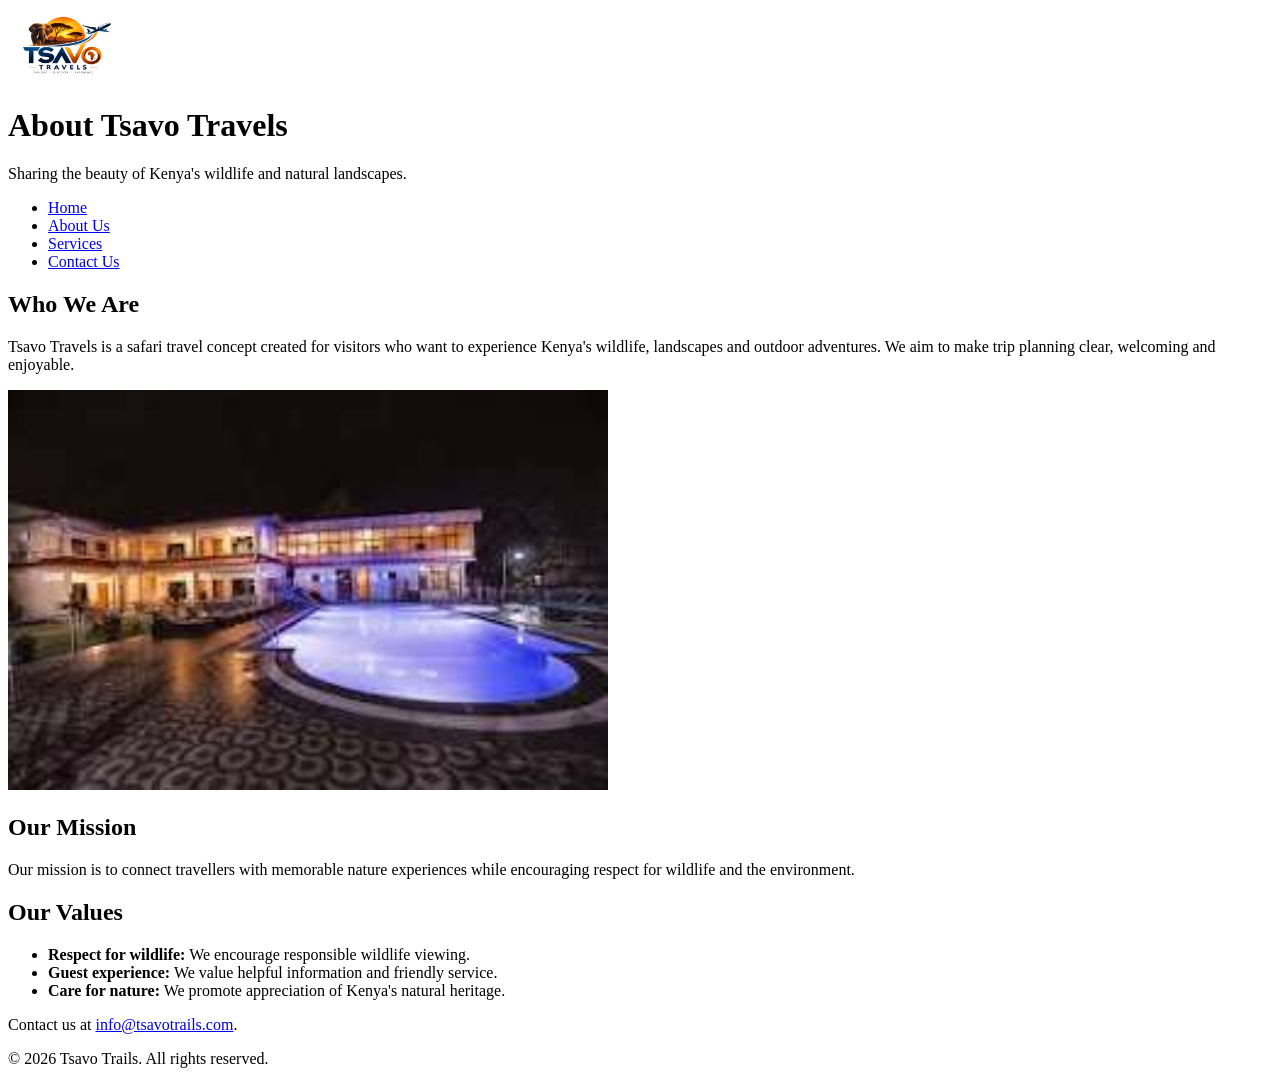
==== about.html @ 03532b06 "Initial commit of Tsavo Travels website" ====
<!DOCTYPE html>
<html lang="en">
<head>
    <meta charset="UTF-8">
    <meta name="viewport" content="width=device-width, initial-scale=1.0">
    <meta http-equiv="X-UA-Compatible" content="IE=edge">
    <title>Tsavo Travels | About Us</title>
</head>
<body>
    <header>
        <img src="Images/Tsavo_Travels_Safari_Sunset_Logo.png" alt="Tsavo Travels safari logo" width="110">
        <h1>About Tsavo Travels</h1>
        <p>Sharing the beauty of Kenya's wildlife and natural landscapes.</p>
    </header>

    <nav aria-label="Main navigation">
        <ul>
            <li><a href="index.html">Home</a></li>
            <li><a href="about.html">About Us</a></li>
            <li><a href="index.html#services">Services</a></li>
            <li><a href="contactus.html">Contact Us</a></li>
        </ul>
    </nav>

    <main>
        <section>
            <h2>Who We Are</h2>
            <p>Tsavo Travels is a safari travel concept created for visitors who want to experience Kenya's wildlife, landscapes and outdoor adventures. We aim to make trip planning clear, welcoming and enjoyable.</p>
            <img src="Images/Pool.jpg" alt="Sun setting over the wide African savannah" width="600">
        </section>

        <section>
            <h2>Our Mission</h2>
            <p>Our mission is to connect travellers with memorable nature experiences while encouraging respect for wildlife and the environment.</p>
        </section>

        <section>
            <h2>Our Values</h2>
            <ul>
                <li><strong>Respect for wildlife:</strong> We encourage responsible wildlife viewing.</li>
                <li><strong>Guest experience:</strong> We value helpful information and friendly service.</li>
                <li><strong>Care for nature:</strong> We promote appreciation of Kenya's natural heritage.</li>
            </ul>
        </section>
    </main>

    <footer>
        <p>Contact us at <a href="mailto:info@tsavotrails.com">info@tsavotrails.com</a>.</p>
        <p>&copy; 2026 Tsavo Trails. All rights reserved.</p>
    </footer>
</body>
</html>
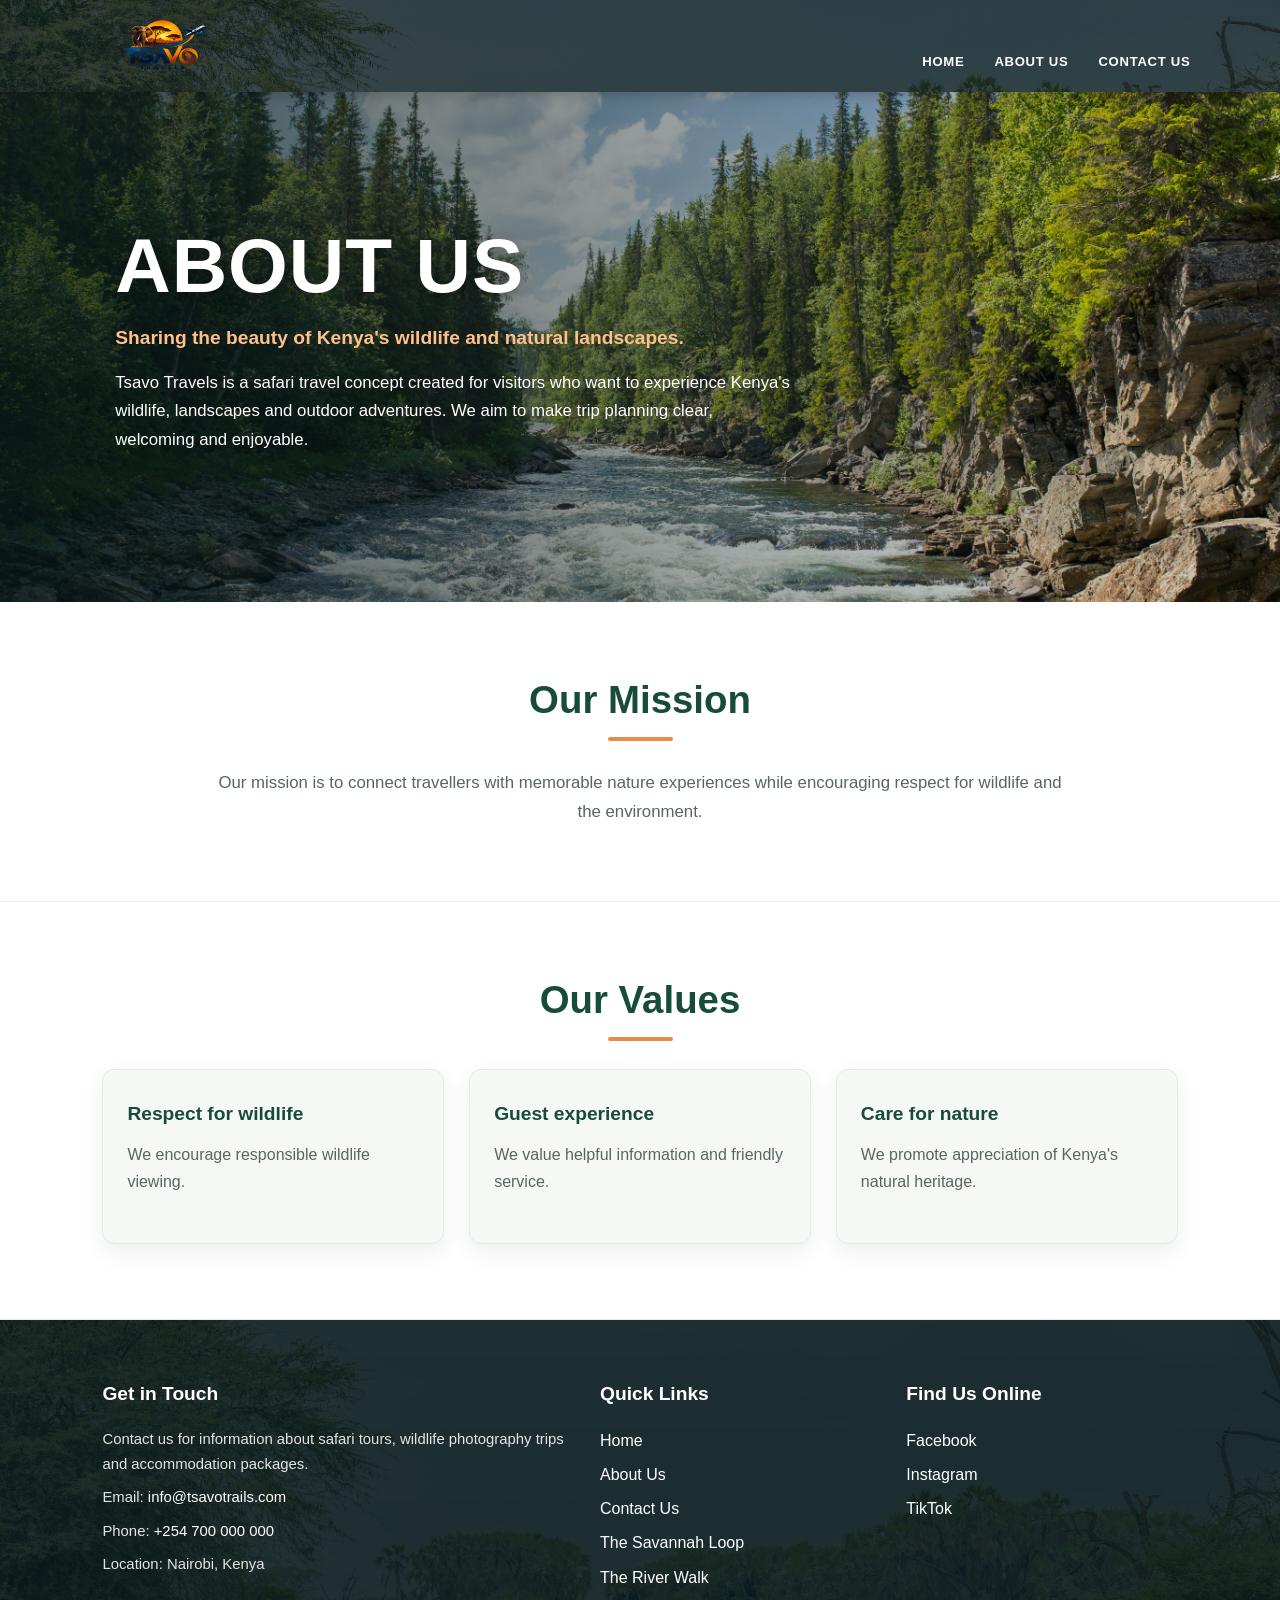
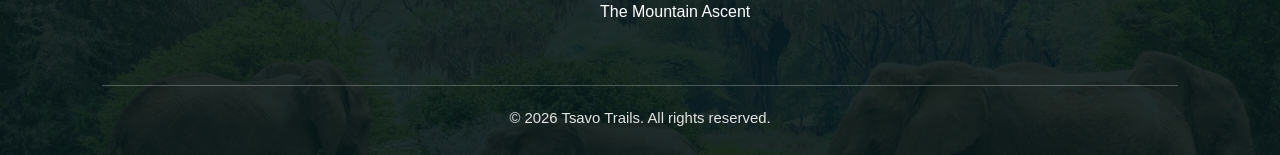
==== commit dc32785d: "Updated Tsavo trails with CSS Updates" ====
--- a/about.html
+++ b/about.html
@@ -4,49 +4,79 @@
     <meta charset="UTF-8">
     <meta name="viewport" content="width=device-width, initial-scale=1.0">
     <meta http-equiv="X-UA-Compatible" content="IE=edge">
-    <title>Tsavo Travels | About Us</title>
+    <meta name="description" content="Learn about Tsavo Trails, our mission and our values.">
+    <title>Tsavo Trails | About Us</title>
+    <link rel="stylesheet" href="css/about.css">
 </head>
 <body>
     <header>
-        <img src="Images/Tsavo_Travels_Safari_Sunset_Logo.png" alt="Tsavo Travels safari logo" width="110">
-        <h1>About Tsavo Travels</h1>
-        <p>Sharing the beauty of Kenya's wildlife and natural landscapes.</p>
+        <a href="index.html" aria-label="Tsavo Trails home">
+            <img src="Images/Tsavo_Trails_Safari_Sunset_Logo.png" alt="Tsavo Trails safari logo" width="145">
+        </a>
+        <nav aria-label="Main navigation">
+            <ul>
+                <li><a href="index.html">Home</a></li>
+                <li><a href="about.html">About Us</a></li>
+                <li><a href="contactus.html">Contact Us</a></li>
+                
+            </ul>
+        </nav>
     </header>
 
-    <nav aria-label="Main navigation">
-        <ul>
-            <li><a href="index.html">Home</a></li>
-            <li><a href="about.html">About Us</a></li>
-            <li><a href="index.html#services">Services</a></li>
-            <li><a href="contactus.html">Contact Us</a></li>
-        </ul>
-    </nav>
-
     <main>
-        <section>
-            <h2>Who We Are</h2>
+        <section id="about-us">
+            <h1>About Us</h1>
+            <p><strong>Sharing the beauty of Kenya's wildlife and natural landscapes.</strong></p>
             <p>Tsavo Travels is a safari travel concept created for visitors who want to experience Kenya's wildlife, landscapes and outdoor adventures. We aim to make trip planning clear, welcoming and enjoyable.</p>
-            <img src="Images/Pool.jpg" alt="Sun setting over the wide African savannah" width="600">
         </section>
 
-        <section>
+        <section id="our-mission">
             <h2>Our Mission</h2>
             <p>Our mission is to connect travellers with memorable nature experiences while encouraging respect for wildlife and the environment.</p>
         </section>
 
-        <section>
+        <section id="our-values">
             <h2>Our Values</h2>
             <ul>
-                <li><strong>Respect for wildlife:</strong> We encourage responsible wildlife viewing.</li>
-                <li><strong>Guest experience:</strong> We value helpful information and friendly service.</li>
-                <li><strong>Care for nature:</strong> We promote appreciation of Kenya's natural heritage.</li>
+                <li><strong>Respect for wildlife</strong>We encourage responsible wildlife viewing.</li>
+                <li><strong>Guest experience</strong>We value helpful information and friendly service.</li>
+                <li><strong>Care for nature</strong>We promote appreciation of Kenya's natural heritage.</li>
             </ul>
         </section>
     </main>
 
     <footer>
-        <p>Contact us at <a href="mailto:info@tsavotrails.com">info@tsavotrails.com</a>.</p>
-        <p>&copy; 2026 Tsavo Trails. All rights reserved.</p>
+        <section id="contact-info">
+            <h2>Get in Touch</h2>
+            <p>Contact us for information about safari tours, wildlife photography trips and accommodation packages.</p>
+            <address>
+                <p>Email: <a href="mailto:info@tsavotrails.com">info@tsavotrails.com</a></p>
+                <p>Phone: <a href="tel:+254700000000">+254 700 000 000</a></p>
+                <p>Location: Nairobi, Kenya</p>
+            </address>
+        </section>
+        <section id="quicklinks">
+            <h2>Quick Links</h2>
+            <ul>
+                <li><a href="index.html">Home</a></li>
+                <li><a href="about.html">About Us</a></li>
+                <li><a href="contactus.html">Contact Us</a></li>
+                <li><a href="trail1.html">The Savannah Loop</a></li>
+                <li><a href="trail2.html">The River Walk</a></li>
+                <li><a href="trail3.html">The Mountain Ascent</a></li>
+            </ul>
+        </section>
+        <section id="social-media">
+            <h2>Find Us Online</h2>
+            <ul>
+                <li><a href="https://www.facebook.com/" target="_blank" rel="noopener noreferrer">Facebook</a></li>
+                <li><a href="https://www.instagram.com/" target="_blank" rel="noopener noreferrer">Instagram</a></li>
+                <li><a href="https://www.tiktok.com/" target="_blank" rel="noopener noreferrer">TikTok</a></li>
+            </ul>
+        </section>
+        <section id="copyright">
+            <p>&copy; 2026 Tsavo Trails. All rights reserved.</p>
+        </section>
     </footer>
 </body>
 </html>
--- a/css/about.css
+++ b/css/about.css
@@ -0,0 +1,394 @@
+/* =========================================================
+   TSAVO TRAILS - ABOUT PAGE STYLES
+   This stylesheet is only for about.html.
+   The header and footer use the same design as the homepage.
+   ========================================================= */
+
+/* UNIVERSAL SELECTOR
+   Remove browser default margin and padding and use border-box sizing. */
+* {
+    margin: 0;
+    padding: 0;
+    box-sizing: border-box;
+}
+
+/* HTML DOCUMENT SETTINGS
+   Smooth scrolling and account for the sticky header when jumping to sections. */
+html {
+    scroll-behavior: smooth;
+    scroll-padding-top: 105px;
+}
+
+/* BODY STYLING
+   Use the same font, text colour and background as the homepage. */
+body {
+    font-family: Arial, Helvetica, sans-serif;
+    line-height: 1.7;
+    color: #24332d;
+    background: #f5f7f5;
+}
+
+/* =========================================================
+   HEADER
+   Same sticky header, logo, navigation and elephant background
+   used on the homepage.
+   ========================================================= */
+header {
+    position: sticky;
+    top: 0;
+    z-index: 1000;
+    min-height: 88px;
+    padding: 12px 7%;
+    display: flex;
+    align-items: center;
+    justify-content: space-between;
+    gap: 24px;
+
+    /* Dark overlay makes the navigation easy to read. */
+    background:
+        linear-gradient(rgba(8, 25, 27, 0.78), rgba(8, 25, 27, 0.78)),
+        url("../Images/Elephant_eating_bushes.jpg") center 42% / cover no-repeat;
+
+    box-shadow: 0 3px 14px rgba(0, 0, 0, 0.2);
+}
+
+/* The logo is wrapped in a link on the HTML page. */
+header > a {
+    display: block;
+    flex-shrink: 0;
+}
+
+header > a img {
+    display: block;
+    width: 145px;
+    max-height: 68px;
+    object-fit: contain;
+}
+
+/* Position the navigation on the right side of the header. */
+header nav {
+    margin-left: auto;
+    align-self: flex-end;
+    padding-bottom: 6px;
+}
+
+header nav ul {
+    display: flex;
+    align-items: center;
+    justify-content: flex-end;
+    flex-wrap: wrap;
+    gap: 30px;
+    list-style: none;
+    margin: 0;
+    padding: 0;
+}
+
+header nav a {
+    color: #fff;
+    text-decoration: none;
+    text-transform: uppercase;
+    font-size: 0.82rem;
+    font-weight: 700;
+    letter-spacing: 0.7px;
+    transition: color 0.25s ease;
+}
+
+header nav a:hover,
+header nav a:focus-visible {
+    color: #f4a261;
+}
+
+/* =========================================================
+About-us 
+   ========================================================= */
+#about-us {
+    min-height: 510px;
+    padding: 100px 9%;
+    display: flex;
+    flex-direction: column;
+    justify-content: center;
+    align-items: flex-start;
+    color: #fff;
+
+    background:
+        linear-gradient(90deg, rgba(7, 24, 24, 0.76) 0%, rgba(7, 24, 24, 0.38) 55%, rgba(7, 24, 24, 0.08) 100%),
+        url("../Images/jon-flobrant-rB7-LCa_diU-unsplash.jpg") center 45% / cover no-repeat;
+}
+
+#about-us h1 {
+    max-width: 700px;
+    margin-bottom: 18px;
+    font-size: clamp(2.8rem, 6vw, 5.2rem);
+    line-height: 1.02;
+    text-transform: uppercase;
+    letter-spacing: 1px;
+    text-shadow: 0 3px 15px rgba(0, 0, 0, 0.35);
+}
+
+#about-us p {
+    max-width: 680px;
+    margin-bottom: 14px;
+    font-size: 1.05rem;
+}
+
+#about-us p strong {
+    color: #ffc08a;
+    font-size: 1.2rem;
+}
+
+/* =========================================================
+   MISSION AND VALUES SECTIONS
+   Both sections use white backgrounds, green headings and
+   orange heading underlines to match the homepage sections.
+   ========================================================= */
+#our-mission,
+#our-values {
+    padding: 75px 8%;
+    background: #fff;
+    border-bottom: 1px solid #e8ece8;
+}
+
+#our-mission h2,
+#our-values h2 {
+    margin-bottom: 28px;
+    color: #174b3a;
+    text-align: center;
+    font-size: clamp(1.8rem, 3vw, 2.5rem);
+    line-height: 1.2;
+}
+
+#our-mission h2::after,
+#our-values h2::after {
+    content: "";
+    display: block;
+    width: 65px;
+    height: 4px;
+    margin: 14px auto 0;
+    border-radius: 4px;
+    background: #e98b4a;
+}
+
+/* Mission text is kept in a readable centred column. */
+#our-mission p {
+    max-width: 850px;
+    margin: 0 auto;
+    color: #59665e;
+    font-size: 1.05rem;
+    text-align: center;
+}
+
+/* Values list: display the three values as responsive cards. */
+#our-values ul {
+    max-width: 1150px;
+    margin: 0 auto;
+    display: grid;
+    grid-template-columns: repeat(3, minmax(0, 1fr));
+    gap: 25px;
+    list-style: none;
+}
+
+/* Each list item becomes an individual value card. */
+#our-values li {
+    min-height: 175px;
+    padding: 28px 24px;
+    display: flex;
+    flex-direction: column;
+    gap: 10px;
+    color: #59665e;
+    background: #f5f8f5;
+    border: 1px solid #e5ece6;
+    border-radius: 12px;
+    box-shadow: 0 8px 22px rgba(22, 55, 42, 0.08);
+    transition: transform 0.25s ease, box-shadow 0.25s ease;
+}
+
+/* Move the value card slightly when the visitor hovers over it. */
+#our-values li:hover {
+    transform: translateY(-6px);
+    box-shadow: 0 14px 28px rgba(22, 55, 42, 0.14);
+}
+
+#our-values li strong {
+    color: #174b3a;
+    font-size: 1.2rem;
+}
+
+/* =========================================================
+   FOOTER
+   Same layout, elephant background, dark overlay, colours,
+   spacing and links as the homepage footer.
+   ========================================================= */
+footer {
+    padding: 58px 8% 24px;
+    display: flex;
+    flex-wrap: wrap;
+    align-items: flex-start;
+    justify-content: space-between;
+    gap: 35px;
+
+    background:
+        linear-gradient(rgba(8, 25, 27, 0.88), rgba(8, 25, 27, 0.90)),
+        url("../Images/Elephant_eating_bushes.jpg") center 55% / cover no-repeat;
+
+    color: #fff;
+}
+
+footer section {
+    flex: 1 1 190px;
+}
+
+footer #contact-info {
+    flex: 2 1 300px;
+}
+
+footer h2 {
+    margin-bottom: 16px;
+    color: #fff;
+    font-size: 1.2rem;
+}
+
+footer p,
+footer address {
+    color: rgba(255, 255, 255, 0.88);
+    font-size: 0.93rem;
+    font-style: normal;
+}
+
+footer address p {
+    margin-top: 8px;
+}
+
+footer ul {
+    list-style: none;
+}
+
+footer li {
+    margin: 7px 0;
+}
+
+footer a {
+    color: #fff;
+    text-decoration: none;
+    transition: color 0.2s ease;
+}
+
+footer a:hover,
+footer a:focus-visible {
+    color: #ffc08a;
+    text-decoration: underline;
+}
+
+footer #copyright {
+    flex: 0 0 100%;
+    margin-top: 18px;
+    padding-top: 20px;
+    text-align: center;
+    border-top: 1px solid rgba(255, 255, 255, 0.25);
+}
+
+/* =========================================================
+   TABLET RESPONSIVE DESIGN
+   Reduce spacing and show the values in two columns.
+   ========================================================= */
+@media (max-width: 900px) {
+    header {
+        padding-left: 5%;
+        padding-right: 5%;
+    }
+
+    #our-values ul {
+        grid-template-columns: repeat(2, minmax(0, 1fr));
+    }
+}
+
+/* =========================================================
+   MOBILE RESPONSIVE DESIGN
+   Stack the header, introduction and value cards on small screens.
+   ========================================================= */
+@media (max-width: 600px) {
+    html {
+        scroll-padding-top: 145px;
+    }
+
+    header {
+        min-height: auto;
+        padding: 12px 5%;
+        flex-direction: column;
+        gap: 10px;
+    }
+
+    header > a img {
+        width: 120px;
+        max-height: 55px;
+    }
+
+    header nav {
+        width: 100%;
+        margin: 0;
+        align-self: auto;
+        padding-bottom: 0;
+    }
+
+    header nav ul {
+        justify-content: center;
+        gap: 12px 18px;
+    }
+
+    header nav a {
+        font-size: 0.72rem;
+    }
+
+    #about-us {
+        min-height: 480px;
+        padding: 75px 7%;
+        background-position: 58% center;
+    }
+
+    #about-us h1 {
+        font-size: clamp(2.5rem, 12vw, 4rem);
+    }
+
+    #about-us p {
+        font-size: 0.96rem;
+    }
+
+    #our-mission,
+    #our-values {
+        padding: 52px 7%;
+    }
+
+    #our-values ul {
+        grid-template-columns: 1fr;
+        gap: 16px;
+    }
+
+    #our-values li {
+        min-height: auto;
+    }
+
+    footer {
+        padding: 45px 7% 20px;
+        flex-direction: column;
+        gap: 26px;
+    }
+
+    footer section,
+    footer #contact-info {
+        width: 100%;
+        flex: auto;
+    }
+}
+
+/* ACCESSIBILITY
+   Respect visitors who prefer reduced motion. */
+@media (prefers-reduced-motion: reduce) {
+    html {
+        scroll-behavior: auto;
+    }
+
+    *,
+    *::before,
+    *::after {
+        transition-duration: 0.01ms !important;
+    }
+}
